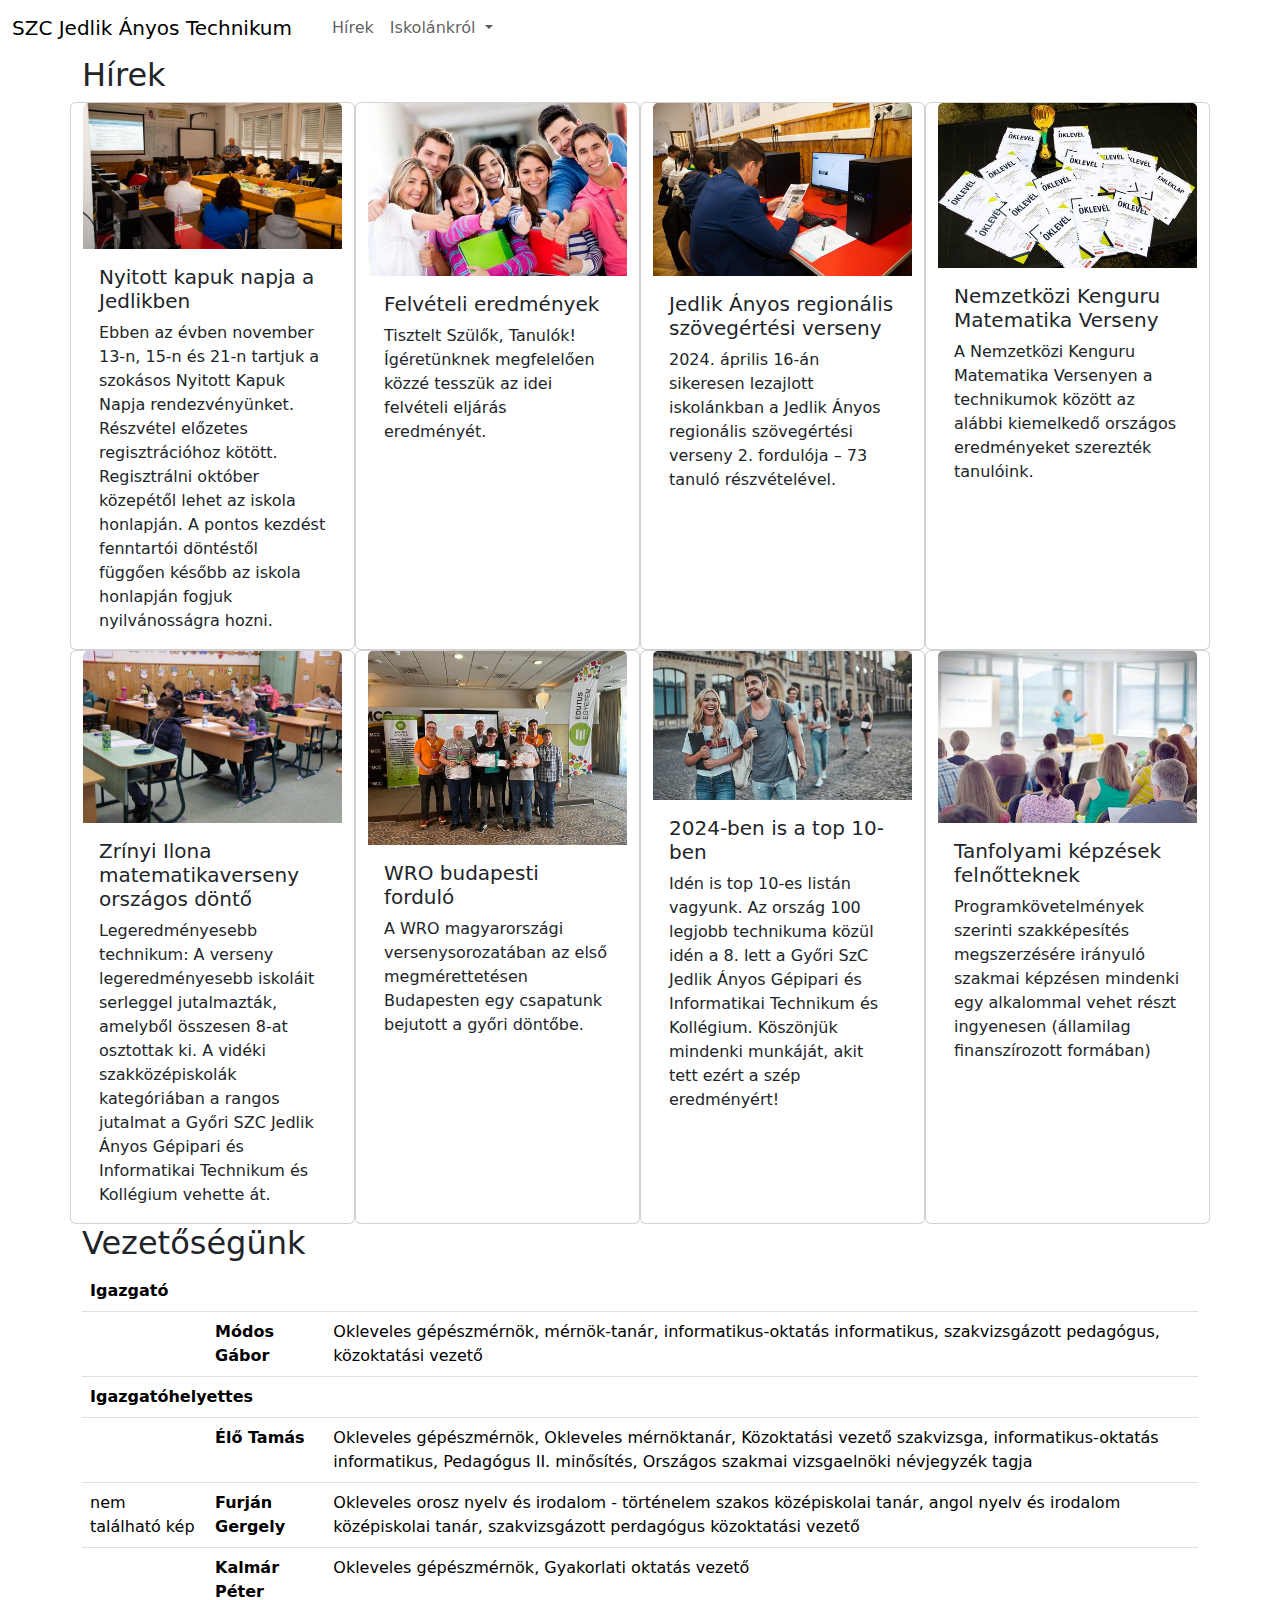
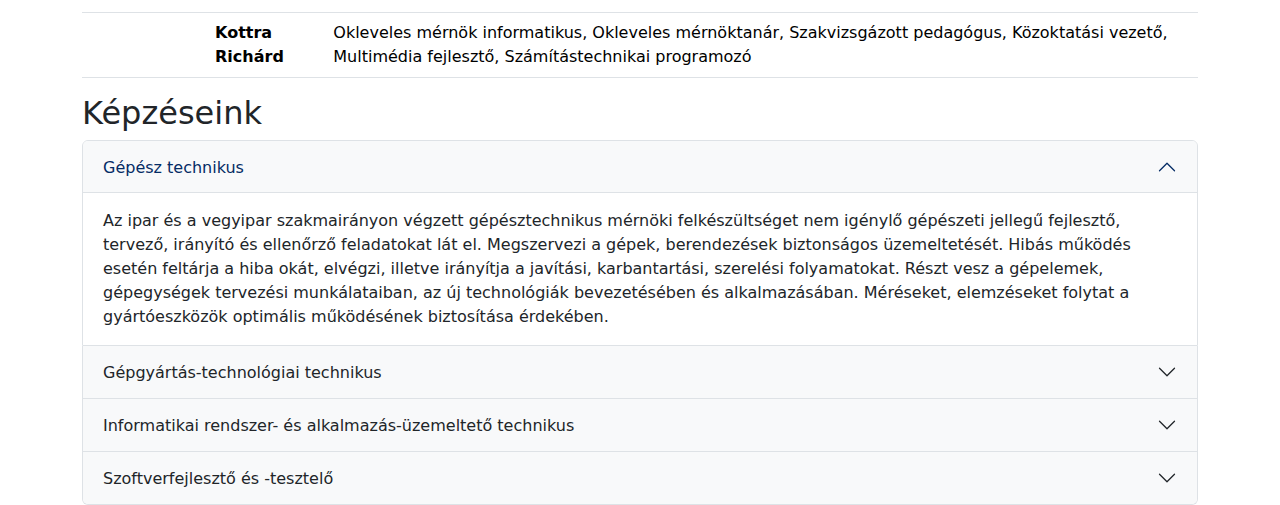
==== web/forrás/jedlik.html @ 717adf14 "leiras elkezdve" ====
<!doctype html>
<html>
  <head>
    <meta name="viewport" content="width=device-width, initial-scale=1">
    <link href="https://cdn.jsdelivr.net/npm/bootstrap@5.3.3/dist/css/bootstrap.min.css" rel="stylesheet" integrity="sha384-QWTKZyjpPEjISv5WaRU9OFeRpok6YctnYmDr5pNlyT2bRjXh0JMhjY6hW+ALEwIH" crossorigin="anonymous">
    <link rel="shortcut icon" href="kepek/logo.webp" type="image/x-icon">
  </head>
  <div class="container">

    <header>
      
    </div>
  </header>
  <body>

    
    
    <nav class="navbar navbar-expand-lg">
      <div class="container-fluid">
        <a class="navbar-brand" href="#">SZC Jedlik Ányos Technikum</a>
        <button class="navbar-toggler" type="button" data-bs-toggle="collapse" data-bs-target="#navbarSupportedContent" aria-controls="navbarSupportedContent" aria-expanded="false" aria-label="Toggle navigation">
          <span class="navbar-toggler-icon"></span>
        </button>
        <div class="collapse navbar-collapse" id="navbarSupportedContent">
          <ul class="navbar-nav me-auto mb-3 mb-lg-0">
            <li class="nav-item">
              <a class="nav-link" aria-current="page" href="#"></a>
            </li>
            <li class="nav-item">
              <a class="nav-link" href="#hirek">Hírek</a>
            </li>
            <li class="nav-item dropdown">
              <a class="nav-link dropdown-toggle" href="#" role="button" data-bs-toggle="dropdown" aria-expanded="false">
                Iskolánkról
              </a>
              <ul class="dropdown-menu">
                <li><a class="dropdown-item" href="#vezetosegunk">Vezetőségünk</a></li>
                <li><a class="dropdown-item" href="#kepzeseink">Képzéseink</a></li>                 
              </ul>
            </li>
          </ul>
        </div>
      </div>
    </nav>

    <div class="container">
    <div class="row" id="hirek">
      <h2>Hírek</h2>
        <div class="card col-lg-3">
          <img src="kepek/nyitottkapuk.jpg" class="card-img-top" alt="...">
          <div class="card-body">
            <h5 class="card-title">Nyitott kapuk napja a Jedlikben</h5>
            <p class="card-text">Ebben az évben november 13-n, 15-n és 21-n tartjuk a szokásos Nyitott Kapuk Napja rendezvényünket.  Részvétel előzetes regisztrációhoz kötött. Regisztrálni október közepétől lehet az iskola honlapján.  A pontos kezdést fenntartói döntéstől függően később az iskola honlapján fogjuk nyilvánosságra hozni.</p>
            
          </div>
        </div>
        <div class="card col-lg-3">
          <img src="kepek/felveteli.jpg" class="card-img-top" alt="...">
          <div class="card-body">
            <h5 class="card-title">Felvételi eredmények</h5>
            <p class="card-text">Tisztelt Szülők, Tanulók! Ígéretünknek megfelelően közzé tesszük az idei felvételi eljárás eredményét.</p>
            
          </div>
        </div>
        <div class="card col-lg-3">
          <img src="kepek/szovegertes.jpg" class="card-img-top" alt="...">
          <div class="card-body">
            <h5 class="card-title">Jedlik Ányos regionális szövegértési verseny</h5>
            <p class="card-text">2024. április 16-án sikeresen lezajlott iskolánkban a Jedlik Ányos regionális szövegértési verseny 2. fordulója – 73 tanuló részvételével.</p>
            </div>
        </div>

        <div class="card col-lg-3">
          <img src="kepek/kenguru.jpg" class="card-img-top" alt="...">
          <div class="card-body">
            <h5 class="card-title">Nemzetközi Kenguru Matematika Verseny</h5>
            <p class="card-text">A Nemzetközi Kenguru Matematika Versenyen a technikumok között az alábbi kiemelkedő országos eredményeket szerezték tanulóink.</p>
            
          </div>
        </div>
        <div class="card col-lg-3">
          <img src="kepek/zrinyi.jpg" class="card-img-top" alt="...">
          <div class="card-body">
            <h5 class="card-title">Zrínyi Ilona matematikaverseny országos döntő</h5>
            <p class="card-text">Legeredményesebb technikum: A verseny legeredményesebb iskoláit serleggel jutalmazták, amelyből összesen 8-at osztottak ki. A vidéki szakközépiskolák kategóriában a rangos jutalmat a Győri SZC Jedlik Ányos Gépipari és Informatikai Technikum és Kollégium vehette át.</p>
            
        </div>
        </div>
        <div class="card col-lg-3">
          <img src="kepek/wro.jpg" class="card-img-top" alt="...">
          <div class="card-body">
            <h5 class="card-title">WRO budapesti forduló</h5>
            <p class="card-text">A WRO magyarországi versenysorozatában az első megmérettetésen Budapesten egy csapatunk bejutott a győri döntőbe.</p>
            
          </div>
        </div>
        <div class="card col-lg-3">
          <img src="kepek/toptiz.jpg" class="card-img-top" alt="...">
          <div class="card-body">
            <h5 class="card-title">2024-ben is a top 10-ben</h5>
            <p class="card-text">Idén is top 10-es listán vagyunk. Az ország 100 legjobb technikuma közül idén a 8. lett a Győri SzC Jedlik Ányos Gépipari és Informatikai Technikum és Kollégium. Köszönjük mindenki munkáját, akit tett ezért a szép eredményért!</p>
            
          </div>
        </div>
        <div class="card col-lg-3">
          <img src="kepek/felnotteknek.jpg" class="card-img-top" alt="...">
          <div class="card-body">
            <h5 class="card-title">Tanfolyami képzések felnőtteknek</h5>
            <p class="card-text">Programkövetelmények szerinti szakképesítés megszerzésére irányuló szakmai képzésen mindenki egy alkalommal vehet részt ingyenesen (államilag finanszírozott formában)</p>
            
          </div>
        </div>

      </div>

      <div id="vezetosegunk">
        <h2>Vezetőségünk</h2>
        <div class="table-responsive">
        <table class="table">
          <tr>
            <th colspan="3">Igazgató</th>
          </tr>
          <tr>
            <td><img src="https://jedlik.eu/_next/image?url=https%3A%2F%2Fgyor-jedlik.cms.intezmeny.edir.hu%2Fuploads%2Fmodos_gabor_d36c130b7d.jpg&w=128&q=75" alt=""></td>
            <td><b>Módos Gábor</b></td>
            <td>Okleveles gépészmérnök, mérnök-tanár, informatikus-oktatás informatikus, szakvizsgázott pedagógus, közoktatási vezető</td>
          </tr>
          <tr>
            <th colspan="3">Igazgatóhelyettes</th>
          </tr>
          <tr>
            <td><img src="https://jedlik.eu/_next/image?url=https%3A%2F%2Fgyor-jedlik.cms.intezmeny.edir.hu%2Fuploads%2Felo_tamas_aa8d2c943c.jpg&w=128&q=75" alt=""></td>
            <td><b>Élő Tamás</b></td>
            <td>Okleveles gépészmérnök, Okleveles mérnöktanár, Közoktatási vezető szakvizsga, informatikus-oktatás informatikus, Pedagógus II. minősítés, Országos szakmai vizsgaelnöki névjegyzék tagja</td>
          </tr>
          <tr>
            <td class="nincskep">nem található kép</td>
            <td><b>Furján Gergely</b></td>
            <td>Okleveles orosz nyelv és irodalom - történelem szakos középiskolai tanár, angol nyelv és irodalom középiskolai tanár, szakvizsgázott perdagógus közoktatási vezető</td>

          </tr>
          <tr>
            <td><img src="https://jedlik.eu/_next/image?url=https%3A%2F%2Fgyor-jedlik.cms.intezmeny.edir.hu%2Fuploads%2Fkalmar_peter_bc0cac7a4e.jpg&w=128&q=75" alt=""></td>
            <td><b>Kalmár Péter</b></td>
            <td>Okleveles gépészmérnök, Gyakorlati oktatás vezető</td>
          </tr>
          <tr>
            <td><img src="https://jedlik.eu/_next/image?url=https%3A%2F%2Fgyor-jedlik.cms.intezmeny.edir.hu%2Fuploads%2Fkottra_richard_2a8b3e9c41.jpg&w=128&q=75" alt=""></td>
            <td><b>Kottra Richárd</b></td>
            <td>Okleveles mérnök informatikus, Okleveles mérnöktanár, Szakvizsgázott pedagógus, Közoktatási vezető, Multimédia fejlesztő, Számítástechnikai programozó</td>
          </tr>
        </table>
      </div>
      </div>

      <h2 id="kepzeseink">Képzéseink</h2>
      <div class="accordion" id="accordionPanelsStayOpenExample">
        <div class="accordion-item">
          <h2 class="accordion-header">
            <button class="accordion-button bg-body-tertiary" type="button" data-bs-toggle="collapse" data-bs-target="#panelsStayOpen-collapseOne" aria-expanded="true" aria-controls="panelsStayOpen-collapseOne">
              Gépész technikus
            </button>
          </h2>
          <div id="panelsStayOpen-collapseOne" class="accordion-collapse collapse show">
            <div class="accordion-body">
              Az ipar és a vegyipar szakmairányon végzett gépésztechnikus mérnöki felkészültséget nem igénylő gépészeti jellegű fejlesztő, tervező, irányító és ellenőrző feladatokat lát el. Megszervezi a gépek, berendezések biztonságos üzemeltetését. Hibás működés esetén feltárja a hiba okát, elvégzi, illetve irányítja a javítási, karbantartási, szerelési folyamatokat. Részt vesz a gépelemek, gépegységek tervezési munkálataiban, az új technológiák bevezetésében és alkalmazásában. Méréseket, elemzéseket folytat a gyártóeszközök optimális működésének biztosítása érdekében.
            </div>
          </div>
        </div>
        <div class="accordion-item">
          <h2 class="accordion-header">
            <button class="accordion-button collapsed bg-body-tertiary" type="button" data-bs-toggle="collapse" data-bs-target="#panelsStayOpen-collapseTwo" aria-expanded="false" aria-controls="panelsStayOpen-collapseTwo">
              Gépgyártás-technológiai technikus
            </button>
          </h2>
          <div id="panelsStayOpen-collapseTwo" class="accordion-collapse collapse">
            <div class="accordion-body">
              Önállóan vagy mérnöki irányítással részt vesz gépalkatrészek gyártásának tervezésében, gyártásában, gépek, géprendszerek, mechanikus berendezések működtetésében, szerelésében, karbantartásában és javításában.
            </div>
          </div>
        </div>
        <div class="accordion-item">
          <h2 class="accordion-header ">
            <button class="accordion-button collapsed bg-body-tertiary" type="button" data-bs-toggle="collapse" data-bs-target="#panelsStayOpen-collapseThree" aria-expanded="false" aria-controls="panelsStayOpen-collapseThree">
              Informatikai rendszer- és alkalmazás-üzemeltető technikus
            </button>
          </h2>
          <div id="panelsStayOpen-collapseThree" class="accordion-collapse collapse">
            <div class="accordion-body">
              Az informatikai rendszer- és alkalmazás-üzemeltető technikus adott cég munkatársaként helyben telepített, illetve felhő szolgáltatásként igénybe vett hálózati eszközök, szerverek, valamint alkalmazások összehangolt működését biztosítja.
            </div>
          </div>
        </div>
        <div class="accordion-item">
          <h2 class="accordion-header">
            <button class="accordion-button collapsed bg-body-tertiary" type="button" data-bs-toggle="collapse" data-bs-target="#panelsStayOpen-collapseFour" aria-expanded="false" aria-controls="panelsStayOpen-collapseFour">
              Szoftverfejlesztő és -tesztelő
            </button>
          </h2>
          <div id="panelsStayOpen-collapseFour" class="accordion-collapse collapse">
            <div class="accordion-body">
              A szoftverfejlesztő és -tesztelő technikus olyan szakember, aki képes webes és asztali alkalmazást (szoftvert) tervezni, fejleszteni, tesztelni és dokumentálni. A programozási feladatokon túl adatbázisok tervezését és kezelését is elvégzi. Csapatban dolgozva együttműködik a szoftverfejlesztési projektben résztvevő többi munkatársával, képes a csoportmunkát támogató fejlesztői eszközök hatékony használatára.
            </div>
          </div>
        </div>
      </div>
    </div>

      
    </div>
    <div class="container-fluid labjegyzet">
      <div class="container">
        <ion-icon class="icon" name="logo-instagram"></ion-icon>
        <ion-icon class="icon" name="logo-facebook"></ion-icon>
        <ion-icon class="icon" name="logo-youtube"></ion-icon>
        <ion-icon class="icon" name="mail-outline"></ion-icon>
        <ion-icon class="icon" name="call-outline"></ion-icon>
      </div>
    </div>
    <script src="https://cdn.jsdelivr.net/npm/bootstrap@5.3.3/dist/js/bootstrap.bundle.min.js" integrity="sha384-YvpcrYf0tY3lHB60NNkmXc5s9fDVZLESaAA55NDzOxhy9GkcIdslK1eN7N6jIeHz" crossorigin="anonymous"></script>
    <script type="module" src="https://unpkg.com/ionicons@7.1.0/dist/ionicons/ionicons.esm.js"></script>
<script nomodule src="https://unpkg.com/ionicons@7.1.0/dist/ionicons/ionicons.js"></script>
  </body>
</div>
  </html>
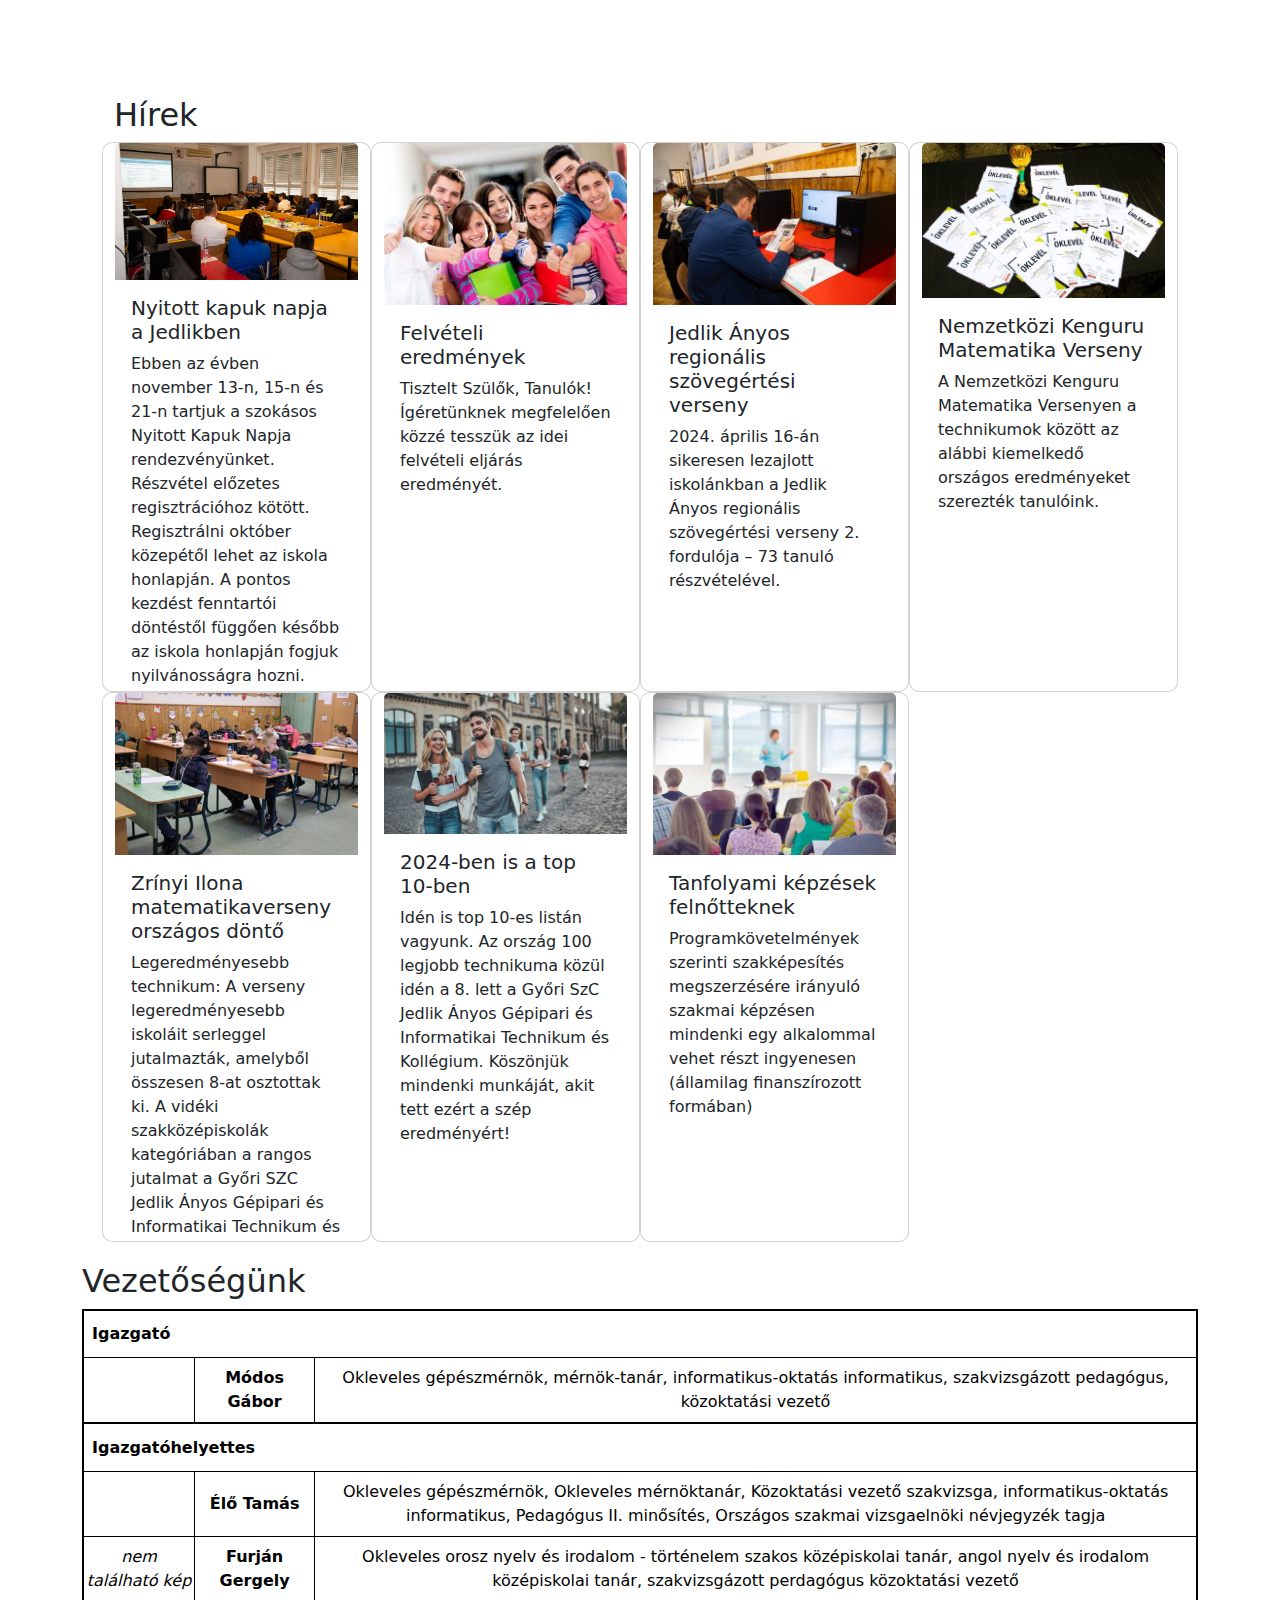
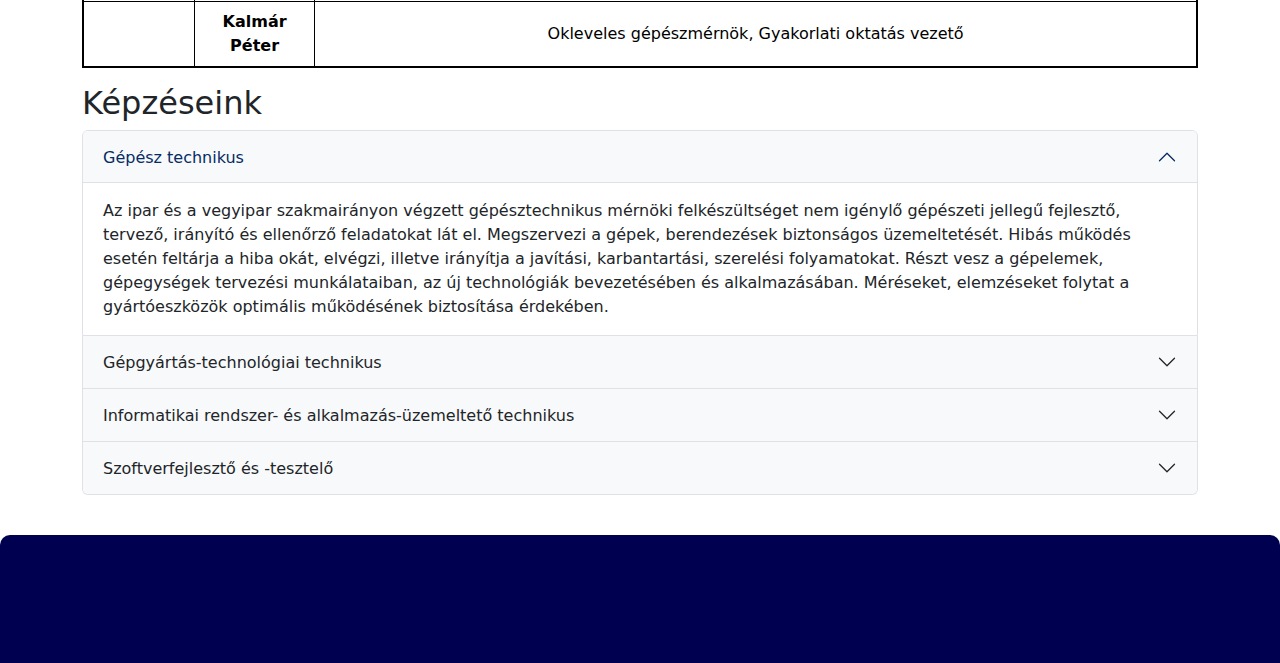
==== commit 8b1fedda: "majdnem kész" ====
--- a/web/forrás/jedlik.html
+++ b/web/forrás/jedlik.html
@@ -3,6 +3,7 @@
   <head>
     <meta name="viewport" content="width=device-width, initial-scale=1">
     <link href="https://cdn.jsdelivr.net/npm/bootstrap@5.3.3/dist/css/bootstrap.min.css" rel="stylesheet" integrity="sha384-QWTKZyjpPEjISv5WaRU9OFeRpok6YctnYmDr5pNlyT2bRjXh0JMhjY6hW+ALEwIH" crossorigin="anonymous">
+    <link rel="stylesheet" href="style.css">
     <link rel="shortcut icon" href="kepek/logo.webp" type="image/x-icon">
   </head>
   <div class="container">
@@ -87,14 +88,6 @@
         </div>
         </div>
         <div class="card col-lg-3">
-          <img src="kepek/wro.jpg" class="card-img-top" alt="...">
-          <div class="card-body">
-            <h5 class="card-title">WRO budapesti forduló</h5>
-            <p class="card-text">A WRO magyarországi versenysorozatában az első megmérettetésen Budapesten egy csapatunk bejutott a győri döntőbe.</p>
-            
-          </div>
-        </div>
-        <div class="card col-lg-3">
           <img src="kepek/toptiz.jpg" class="card-img-top" alt="...">
           <div class="card-body">
             <h5 class="card-title">2024-ben is a top 10-ben</h5>
@@ -144,11 +137,6 @@
             <td><b>Kalmár Péter</b></td>
             <td>Okleveles gépészmérnök, Gyakorlati oktatás vezető</td>
           </tr>
-          <tr>
-            <td><img src="https://jedlik.eu/_next/image?url=https%3A%2F%2Fgyor-jedlik.cms.intezmeny.edir.hu%2Fuploads%2Fkottra_richard_2a8b3e9c41.jpg&w=128&q=75" alt=""></td>
-            <td><b>Kottra Richárd</b></td>
-            <td>Okleveles mérnök informatikus, Okleveles mérnöktanár, Szakvizsgázott pedagógus, Közoktatási vezető, Multimédia fejlesztő, Számítástechnikai programozó</td>
-          </tr>
         </table>
       </div>
       </div>
@@ -199,7 +187,7 @@
           </h2>
           <div id="panelsStayOpen-collapseFour" class="accordion-collapse collapse">
             <div class="accordion-body">
-              A szoftverfejlesztő és -tesztelő technikus olyan szakember, aki képes webes és asztali alkalmazást (szoftvert) tervezni, fejleszteni, tesztelni és dokumentálni. A programozási feladatokon túl adatbázisok tervezését és kezelését is elvégzi. Csapatban dolgozva együttműködik a szoftverfejlesztési projektben résztvevő többi munkatársával, képes a csoportmunkát támogató fejlesztői eszközök hatékony használatára.
+            
             </div>
           </div>
         </div>
@@ -219,7 +207,6 @@
     </div>
     <script src="https://cdn.jsdelivr.net/npm/bootstrap@5.3.3/dist/js/bootstrap.bundle.min.js" integrity="sha384-YvpcrYf0tY3lHB60NNkmXc5s9fDVZLESaAA55NDzOxhy9GkcIdslK1eN7N6jIeHz" crossorigin="anonymous"></script>
     <script type="module" src="https://unpkg.com/ionicons@7.1.0/dist/ionicons/ionicons.esm.js"></script>
-<script nomodule src="https://unpkg.com/ionicons@7.1.0/dist/ionicons/ionicons.js"></script>
   </body>
 </div>
   </html>--- a/web/forrás/style.css
+++ b/web/forrás/style.css
@@ -0,0 +1,88 @@
+nav {
+    margin: 20px;
+}
+
+nav a {
+    color: white !important;
+}
+nav a:hover {
+    color: rgb(150, 150, 150) !important;
+}
+
+.dropdown-menu {
+    background-color: rgb(0, 0, 80) !important;
+    border-bottom-right-radius: 50px;
+    overflow: hidden;
+}
+.dropdown-item:hover{
+    color: rgb(150, 150, 150);
+    background-color: rgb(0, 0, 80);
+    border-radius: none; 
+}
+
+.fejleckep {
+    height: 65px;
+}
+
+.row {
+    margin: 20px;
+}
+.card {
+    border-radius: 10px;
+    transition: ease-in-out 0.2s;
+    height: 550px;
+    overflow: hidden;
+
+}
+.card:hover{
+    scale: 102%;
+}
+
+.tanarkepek {
+    padding: 15px;
+    width: 18rem;
+}
+
+table {
+    border: 2px solid black !important;
+    background-color: white;
+}
+table td:first-child {
+    padding: 0px;
+    border: 1px solid black;
+  }
+  table td {
+    padding: 20px;
+    border: 1px solid black;
+    text-align: center;
+    vertical-align: middle;
+    height: 3rem;
+  }
+  table th {
+    padding: 20px;
+    border: 2px solid black;
+    height: 3rem;
+    vertical-align: middle;
+}
+.nincskep{
+    color: gray;
+    font-style: italic;
+}
+
+.accordion{
+    margin-bottom: 40px;
+}
+.labjegyzet{
+    width: 100%;
+    background-color: rgb(0, 0, 80);
+    height: 8rem;
+    border-top-left-radius: 10px;
+    border-top-right-radius: 10px;
+}
+.icon {
+    width: 25px;
+    height: 25px;
+    color: white;
+    margin: 20px;
+}
+
